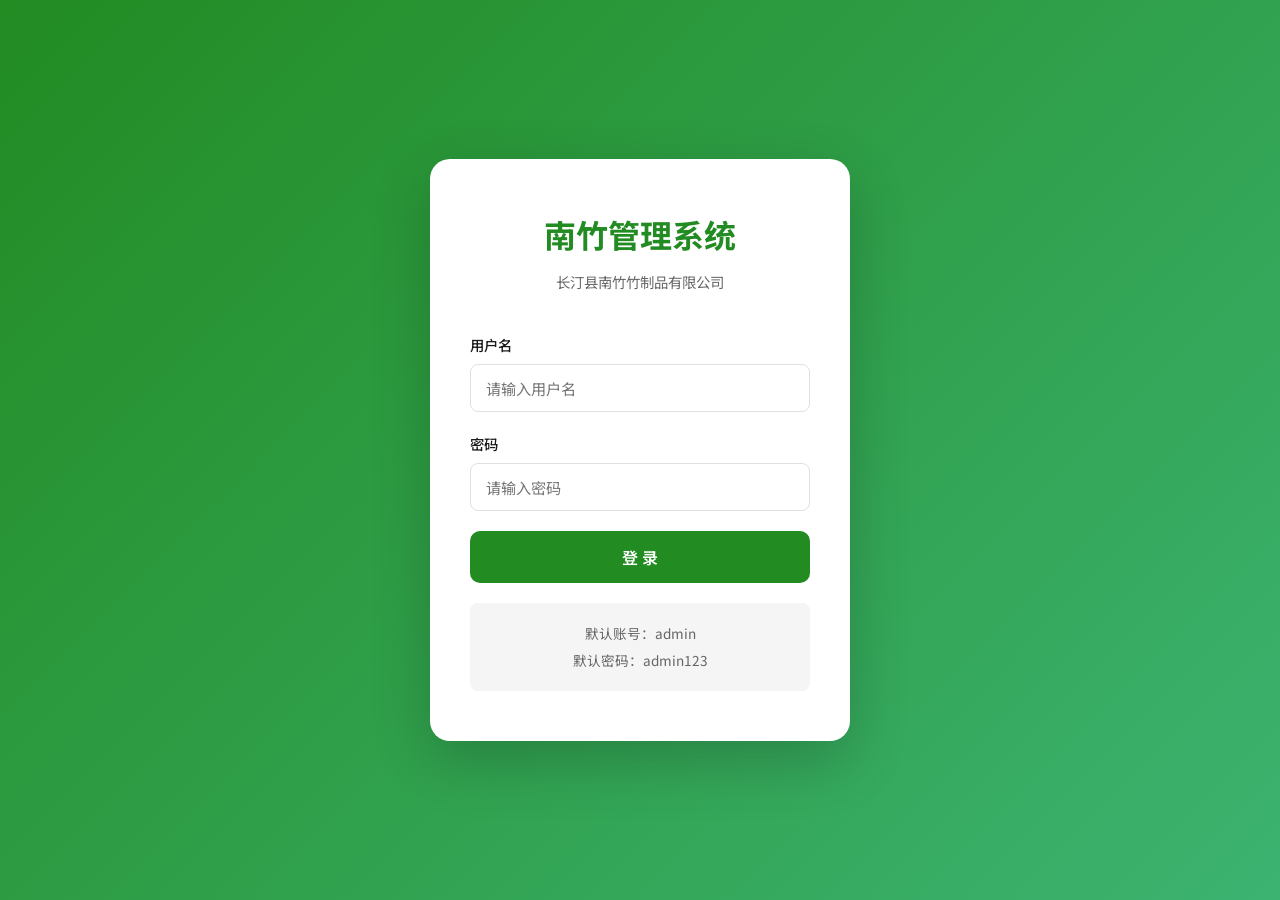
==== frontend/public/admin.html @ 1c734bc8 "Initial commit: 南竹竹制品企业官网和管理系统" ====
<!DOCTYPE html>
<html lang="zh-CN">
<head>
    <meta charset="UTF-8">
    <meta name="viewport" content="width=device-width, initial-scale=1.0">
    <title>南竹管理系统 - 管理后台</title>
    <link rel="preconnect" href="https://fonts.googleapis.com">
    <link rel="preconnect" href="https://fonts.gstatic.com" crossorigin>
    <link href="https://fonts.googleapis.com/css2?family=Noto+Sans+SC:wght@300;400;500;600;700&display=swap" rel="stylesheet">
    <link rel="stylesheet" href="admin-styles.css">
</head>
<body>
    <div id="loginPage" class="login-page">
        <div class="login-container">
            <div class="login-header">
                <h1>南竹管理系统</h1>
                <p>长汀县南竹竹制品有限公司</p>
            </div>
            <form id="loginForm" class="login-form">
                <div class="form-group">
                    <label for="username">用户名</label>
                    <input type="text" id="username" name="username" placeholder="请输入用户名" required>
                </div>
                <div class="form-group">
                    <label for="password">密码</label>
                    <input type="password" id="password" name="password" placeholder="请输入密码" required>
                </div>
                <button type="submit" class="login-btn">登 录</button>
                <div class="login-hint">
                    <p>默认账号：admin</p>
                    <p>默认密码：admin123</p>
                </div>
            </form>
        </div>
    </div>

    <div id="adminPage" class="admin-page hidden">
        <aside class="sidebar">
            <div class="sidebar-header">
                <h2>南竹管理</h2>
            </div>
            <nav class="sidebar-nav">
                <ul>
                    <li class="nav-item active" data-page="dashboard">
                        <span class="nav-icon">📊</span>
                        <span class="nav-text">仪表盘</span>
                    </li>
                    <li class="nav-item" data-page="products">
                        <span class="nav-icon">📦</span>
                        <span class="nav-text">产品管理</span>
                    </li>
                    <li class="nav-item" data-page="messages">
                        <span class="nav-icon">💬</span>
                        <span class="nav-text">留言管理</span>
                        <span class="badge" id="messageBadge">0</span>
                    </li>
                    <li class="nav-item" data-page="settings">
                        <span class="nav-icon">⚙️</span>
                        <span class="nav-text">系统设置</span>
                    </li>
                </ul>
            </nav>
            <div class="sidebar-footer">
                <button id="logoutBtn" class="logout-btn">
                    <span>🚪</span> 退出登录
                </button>
            </div>
        </aside>

        <main class="main-content">
            <header class="content-header">
                <h1 id="pageTitle">仪表盘</h1>
                <div class="header-actions">
                    <span class="current-time" id="currentTime"></span>
                </div>
            </header>

            <div class="content-body">
                <div id="dashboardPage" class="page-section active">
                    <div class="stats-grid">
                        <div class="stat-card">
                            <div class="stat-icon">📦</div>
                            <div class="stat-info">
                                <div class="stat-value" id="productCount">0</div>
                                <div class="stat-label">产品总数</div>
                            </div>
                        </div>
                        <div class="stat-card">
                            <div class="stat-icon">💬</div>
                            <div class="stat-info">
                                <div class="stat-value" id="messageCount">0</div>
                                <div class="stat-label">未处理留言</div>
                            </div>
                        </div>
                        <div class="stat-card">
                            <div class="stat-icon">👁️</div>
                            <div class="stat-info">
                                <div class="stat-value">1,234</div>
                                <div class="stat-label">本月访问</div>
                            </div>
                        </div>
                        <div class="stat-card">
                            <div class="stat-icon">⭐</div>
                            <div class="stat-info">
                                <div class="stat-value">98%</div>
                                <div class="stat-label">客户满意度</div>
                            </div>
                        </div>
                    </div>

                    <div class="dashboard-grid">
                        <div class="dashboard-card">
                            <h3>快捷操作</h3>
                            <div class="quick-actions">
                                <button class="quick-btn" onclick="navigateTo('products')"><span>➕</span> 添加产品</button>
                                <button class="quick-btn" onclick="navigateTo('messages')"><span>📧</span> 查看留言</button>
                            </div>
                        </div>

                        <div class="dashboard-card">
                            <h3>最新留言</h3>
                            <div id="latestMessages" class="latest-list"></div>
                        </div>

                        <div class="dashboard-card">
                            <h3>产品分类统计</h3>
                            <div id="categoryStats" class="category-list"></div>
                        </div>
                    </div>
                </div>

                <div id="productsPage" class="page-section">
                    <div class="page-toolbar">
                        <div class="toolbar-left">
                            <button class="toolbar-btn primary" onclick="showProductModal()">
                                <span>➕</span> 添加产品
                            </button>
                        </div>
                        <div class="toolbar-right">
                            <input type="text" id="productSearch" class="search-input" placeholder="搜索产品...">
                            <select id="categoryFilter" class="filter-select">
                                <option value="">全部分类</option>
                                <option value="kitchen">竹制厨具</option>
                                <option value="home">竹制家居</option>
                                <option value="craft">竹制工艺品</option>
                                <option value="office">办公用品</option>
                            </select>
                        </div>
                    </div>

                    <div class="table-container">
                        <table class="data-table">
                            <thead>
                                <tr>
                                    <th>ID</th>
                                    <th>产品图片</th>
                                    <th>产品名称</th>
                                    <th>分类</th>
                                    <th>价格</th>
                                    <th>描述</th>
                                    <th>操作</th>
                                </tr>
                            </thead>
                            <tbody id="productsTableBody"></tbody>
                        </table>
                    </div>
                </div>

                <div id="messagesPage" class="page-section">
                    <div class="page-toolbar">
                        <select id="messageFilter" class="filter-select">
                            <option value="">全部状态</option>
                            <option value="pending">待处理</option>
                            <option value="processed">已处理</option>
                        </select>
                        <input type="text" id="messageSearch" class="search-input" placeholder="搜索留言...">
                    </div>

                    <div class="table-container">
                        <table class="data-table">
                            <thead>
                                <tr>
                                    <th>ID</th>
                                    <th>姓名</th>
                                    <th>邮箱</th>
                                    <th>电话</th>
                                    <th>留言内容</th>
                                    <th>时间</th>
                                    <th>状态</th>
                                    <th>操作</th>
                                </tr>
                            </thead>
                            <tbody id="messagesTableBody"></tbody>
                        </table>
                    </div>
                </div>

                <div id="settingsPage" class="page-section">
                    <div class="settings-container">
                        <div class="settings-card">
                            <h3>账号设置</h3>
                            <form id="accountForm">
                                <div class="form-group">
                                    <label>当前用户名</label>
                                    <input type="text" value="admin" disabled>
                                </div>
                                <div class="form-group">
                                    <label for="currentPassword">当前密码</label>
                                    <input type="password" id="currentPassword" placeholder="请输入当前密码">
                                </div>
                                <div class="form-group">
                                    <label for="newPassword">新密码</label>
                                    <input type="password" id="newPassword" placeholder="请输入新密码">
                                </div>
                                <div class="form-group">
                                    <label for="confirmPassword">确认新密码</label>
                                    <input type="password" id="confirmPassword" placeholder="请再次输入新密码">
                                </div>
                                <button type="submit" class="save-btn">修改密码</button>
                            </form>
                        </div>

                        <div class="settings-card">
                            <h3>数据管理</h3>
                            <div class="data-actions">
                                <button class="toolbar-btn" onclick="exportData()"><span>📤</span> 导出数据</button>
                                <button class="toolbar-btn danger" onclick="clearMessages()"><span>🗑️</span> 清空留言</button>
                            </div>
                        </div>
                    </div>
                </div>
            </div>
        </main>
    </div>

    <div id="productModal" class="modal hidden">
        <div class="modal-content">
            <div class="modal-header">
                <h3 id="productModalTitle">添加产品</h3>
                <button class="modal-close" onclick="closeProductModal()">&times;</button>
            </div>
            <form id="productForm">
                <input type="hidden" id="productId">
                <div class="form-group">
                    <label for="productName">产品名称 *</label>
                    <input type="text" id="productName" required>
                </div>
                <div class="form-row">
                    <div class="form-group">
                        <label for="productCategory">产品分类 *</label>
                        <select id="productCategory" required>
                            <option value="">请选择</option>
                            <option value="kitchen">竹制厨具</option>
                            <option value="home">竹制家居</option>
                            <option value="craft">竹制工艺品</option>
                            <option value="office">办公用品</option>
                        </select>
                    </div>
                    <div class="form-group">
                        <label for="productPrice">价格 (元) *</label>
                        <input type="number" id="productPrice" step="0.01" required>
                    </div>
                </div>
                <div class="form-group">
                    <label for="productDescription">产品描述 *</label>
                    <textarea id="productDescription" rows="3" required></textarea>
                </div>
                <div class="form-group">
                    <label for="productImage">产品图片 URL *</label>
                    <input type="url" id="productImage" placeholder="https://..." required>
                </div>
                <div class="form-actions">
                    <button type="button" class="cancel-btn" onclick="closeProductModal()">取消</button>
                    <button type="submit" class="save-btn">保存</button>
                </div>
            </form>
        </div>
    </div>

    <div id="messageModal" class="modal hidden">
        <div class="modal-content">
            <div class="modal-header">
                <h3>留言详情</h3>
                <button class="modal-close" onclick="closeMessageModal()">&times;</button>
            </div>
            <div class="message-detail" id="messageDetail"></div>
            <div class="form-actions">
                <button class="cancel-btn" onclick="closeMessageModal()">关闭</button>
                <button class="save-btn" id="processMessageBtn" onclick="processMessage()">标记已处理</button>
            </div>
        </div>
    </div>

    <script src="admin-script.js"></script>
</body>
</html>
---- frontend/public/admin-styles.css ----
* {
    margin: 0;
    padding: 0;
    box-sizing: border-box;
}

:root {
    --primary-color: #228B22;
    --primary-dark: #1a6b1a;
    --secondary-color: #DEB887;
    --text-dark: #1a1a1a;
    --text-gray: #666666;
    --text-light: #999999;
    --light-gray: #f5f5f5;
    --border-color: #e0e0e0;
    --white: #ffffff;
    --danger: #dc3545;
    --success: #28a745;
    --warning: #ffc107;
}

body {
    font-family: 'Noto Sans SC', sans-serif;
    line-height: 1.6;
    color: var(--text-dark);
    background: var(--light-gray);
}

.hidden {
    display: none !important;
}

.login-page {
    min-height: 100vh;
    display: flex;
    justify-content: center;
    align-items: center;
    background: linear-gradient(135deg, #228B22 0%, #3CB371 100%);
    padding: 20px;
}

.login-container {
    background: var(--white);
    border-radius: 20px;
    padding: 50px 40px;
    width: 100%;
    max-width: 420px;
    box-shadow: 0 20px 60px rgba(0, 0, 0, 0.2);
}

.login-header {
    text-align: center;
    margin-bottom: 40px;
}

.login-header h1 {
    font-size: 2rem;
    color: var(--primary-color);
    margin-bottom: 10px;
}

.login-header p {
    color: var(--text-gray);
    font-size: 0.9rem;
}

.login-form .form-group {
    margin-bottom: 20px;
}

.login-form label {
    display: block;
    margin-bottom: 8px;
    color: var(--text-dark);
    font-weight: 500;
    font-size: 0.9rem;
}

.login-form input {
    width: 100%;
    padding: 14px 16px;
    border: 2px solid var(--border-color);
    border-radius: 10px;
    font-size: 1rem;
    font-family: 'Noto Sans SC', sans-serif;
    transition: border-color 0.3s ease;
}

.login-form input:focus {
    outline: none;
    border-color: var(--primary-color);
}

.login-btn {
    width: 100%;
    padding: 14px;
    background: var(--primary-color);
    color: var(--white);
    border: none;
    border-radius: 10px;
    font-size: 1rem;
    font-weight: 600;
    cursor: pointer;
    transition: background 0.3s ease;
    font-family: 'Noto Sans SC', sans-serif;
}

.login-btn:hover {
    background: var(--primary-dark);
}

.login-hint {
    margin-top: 20px;
    padding: 15px;
    background: var(--light-gray);
    border-radius: 8px;
    text-align: center;
}

.login-hint p {
    color: var(--text-gray);
    font-size: 0.85rem;
    margin: 5px 0;
}

.admin-page {
    display: flex;
    min-height: 100vh;
}

.sidebar {
    width: 260px;
    background: var(--white);
    border-right: 1px solid var(--border-color);
    display: flex;
    flex-direction: column;
    position: fixed;
    height: 100vh;
    z-index: 100;
}

.sidebar-header {
    padding: 25px 20px;
    border-bottom: 1px solid var(--border-color);
}

.sidebar-header h2 {
    font-size: 1.3rem;
    color: var(--primary-color);
    font-weight: 700;
}

.sidebar-nav {
    flex: 1;
    overflow-y: auto;
}

.sidebar-nav ul {
    list-style: none;
    padding: 15px 0;
}

.nav-item {
    display: flex;
    align-items: center;
    padding: 14px 20px;
    cursor: pointer;
    transition: all 0.3s ease;
    position: relative;
    color: var(--text-gray);
}

.nav-item:hover {
    background: var(--light-gray);
    color: var(--primary-color);
}

.nav-item.active {
    background: rgba(34, 139, 34, 0.1);
    color: var(--primary-color);
}

.nav-item.active::before {
    content: '';
    position: absolute;
    left: 0;
    top: 0;
    bottom: 0;
    width: 4px;
    background: var(--primary-color);
}

.nav-icon {
    font-size: 1.2rem;
    margin-right: 12px;
}

.nav-text {
    font-size: 0.95rem;
    font-weight: 500;
}

.badge {
    background: var(--danger);
    color: var(--white);
    padding: 2px 8px;
    border-radius: 10px;
    font-size: 0.75rem;
    margin-left: auto;
}

.sidebar-footer {
    padding: 20px;
    border-top: 1px solid var(--border-color);
}

.logout-btn {
    width: 100%;
    padding: 12px;
    background: var(--light-gray);
    border: none;
    border-radius: 8px;
    cursor: pointer;
    font-size: 0.9rem;
    font-weight: 500;
    color: var(--text-gray);
    transition: all 0.3s ease;
    font-family: 'Noto Sans SC', sans-serif;
}

.logout-btn:hover {
    background: var(--danger);
    color: var(--white);
}

.main-content {
    flex: 1;
    margin-left: 260px;
    min-height: 100vh;
}

.content-header {
    background: var(--white);
    padding: 20px 30px;
    border-bottom: 1px solid var(--border-color);
    display: flex;
    justify-content: space-between;
    align-items: center;
    position: sticky;
    top: 0;
    z-index: 50;
}

.content-header h1 {
    font-size: 1.5rem;
    color: var(--text-dark);
}

.current-time {
    color: var(--text-gray);
    font-size: 0.9rem;
}

.content-body {
    padding: 30px;
}

.page-section {
    display: none;
}

.page-section.active {
    display: block;
}

.stats-grid {
    display: grid;
    grid-template-columns: repeat(auto-fit, minmax(240px, 1fr));
    gap: 20px;
    margin-bottom: 30px;
}

.stat-card {
    background: var(--white);
    padding: 25px;
    border-radius: 12px;
    display: flex;
    align-items: center;
    box-shadow: 0 2px 10px rgba(0, 0, 0, 0.05);
}

.stat-icon {
    font-size: 2.5rem;
    margin-right: 20px;
}

.stat-value {
    font-size: 2rem;
    font-weight: 700;
    color: var(--primary-color);
    line-height: 1.2;
}

.stat-label {
    color: var(--text-gray);
    font-size: 0.9rem;
}

.dashboard-grid {
    display: grid;
    grid-template-columns: repeat(auto-fit, minmax(350px, 1fr));
    gap: 20px;
}

.dashboard-card {
    background: var(--white);
    padding: 25px;
    border-radius: 12px;
    box-shadow: 0 2px 10px rgba(0, 0, 0, 0.05);
}

.dashboard-card h3 {
    font-size: 1.1rem;
    color: var(--text-dark);
    margin-bottom: 20px;
    padding-bottom: 15px;
    border-bottom: 2px solid var(--light-gray);
}

.quick-actions {
    display: flex;
    gap: 10px;
    flex-wrap: wrap;
}

.quick-btn {
    padding: 12px 20px;
    background: var(--light-gray);
    border: none;
    border-radius: 8px;
    cursor: pointer;
    font-size: 0.9rem;
    font-weight: 500;
    transition: all 0.3s ease;
    font-family: 'Noto Sans SC', sans-serif;
}

.quick-btn:hover {
    background: var(--primary-color);
    color: var(--white);
}

.quick-btn span {
    margin-right: 8px;
}

.latest-list {
    max-height: 300px;
    overflow-y: auto;
}

.latest-item {
    padding: 12px;
    border-bottom: 1px solid var(--light-gray);
    cursor: pointer;
    transition: background 0.3s ease;
}

.latest-item:hover {
    background: var(--light-gray);
}

.latest-item:last-child {
    border-bottom: none;
}

.latest-item .name {
    font-weight: 600;
    color: var(--text-dark);
    margin-bottom: 5px;
}

.latest-item .content {
    font-size: 0.85rem;
    color: var(--text-gray);
    display: -webkit-box;
    -webkit-line-clamp: 2;
    -webkit-box-orient: vertical;
    overflow: hidden;
}

.empty-text {
    text-align: center;
    color: var(--text-light);
    padding: 40px 20px;
}

.category-list {
    display: flex;
    flex-direction: column;
    gap: 12px;
}

.category-item {
    display: flex;
    justify-content: space-between;
    align-items: center;
    padding: 12px 15px;
    background: var(--light-gray);
    border-radius: 8px;
}

.category-name {
    color: var(--text-dark);
    font-weight: 500;
}

.category-count {
    color: var(--primary-color);
    font-weight: 700;
    font-size: 1.1rem;
}

.page-toolbar {
    display: flex;
    justify-content: space-between;
    align-items: center;
    margin-bottom: 20px;
    flex-wrap: wrap;
    gap: 15px;
}

.toolbar-left,
.toolbar-right {
    display: flex;
    gap: 10px;
    align-items: center;
}

.toolbar-btn {
    padding: 10px 20px;
    background: var(--white);
    border: 1px solid var(--border-color);
    border-radius: 8px;
    cursor: pointer;
    font-size: 0.9rem;
    font-weight: 500;
    transition: all 0.3s ease;
    font-family: 'Noto Sans SC', sans-serif;
}

.toolbar-btn:hover {
    border-color: var(--primary-color);
    color: var(--primary-color);
}

.toolbar-btn.primary {
    background: var(--primary-color);
    border-color: var(--primary-color);
    color: var(--white);
}

.toolbar-btn.primary:hover {
    background: var(--primary-dark);
}

.toolbar-btn.danger {
    background: var(--danger);
    border-color: var(--danger);
    color: var(--white);
}

.toolbar-btn.danger:hover {
    background: #c82333;
}

.toolbar-btn span {
    margin-right: 6px;
}

.search-input {
    padding: 10px 15px;
    border: 1px solid var(--border-color);
    border-radius: 8px;
    font-size: 0.9rem;
    width: 200px;
    font-family: 'Noto Sans SC', sans-serif;
}

.search-input:focus {
    outline: none;
    border-color: var(--primary-color);
}

.filter-select {
    padding: 10px 15px;
    border: 1px solid var(--border-color);
    border-radius: 8px;
    font-size: 0.9rem;
    background: var(--white);
    cursor: pointer;
    font-family: 'Noto Sans SC', sans-serif;
}

.filter-select:focus {
    outline: none;
    border-color: var(--primary-color);
}

.table-container {
    background: var(--white);
    border-radius: 12px;
    overflow: hidden;
    box-shadow: 0 2px 10px rgba(0, 0, 0, 0.05);
}

.data-table {
    width: 100%;
    border-collapse: collapse;
}

.data-table thead {
    background: var(--light-gray);
}

.data-table th {
    padding: 15px 12px;
    text-align: left;
    font-weight: 600;
    color: var(--text-dark);
    font-size: 0.9rem;
    border-bottom: 2px solid var(--border-color);
}

.data-table td {
    padding: 15px 12px;
    border-bottom: 1px solid var(--light-gray);
    color: var(--text-gray);
    font-size: 0.9rem;
}

.data-table tbody tr:hover {
    background: rgba(34, 139, 34, 0.02);
}

.data-table .product-thumb {
    width: 60px;
    height: 60px;
    object-fit: cover;
    border-radius: 8px;
}

.data-table .action-btn {
    padding: 6px 12px;
    margin: 0 3px;
    background: var(--light-gray);
    border: none;
    border-radius: 6px;
    cursor: pointer;
    font-size: 0.8rem;
    transition: all 0.3s ease;
    font-family: 'Noto Sans SC', sans-serif;
}

.data-table .action-btn:hover {
    background: var(--primary-color);
    color: var(--white);
}

.data-table .action-btn.delete {
    background: rgba(220, 53, 69, 0.1);
    color: var(--danger);
}

.data-table .action-btn.delete:hover {
    background: var(--danger);
    color: var(--white);
}

.status-badge {
    display: inline-block;
    padding: 4px 12px;
    border-radius: 12px;
    font-size: 0.8rem;
    font-weight: 500;
}

.status-badge.pending {
    background: rgba(255, 193, 7, 0.1);
    color: var(--warning);
}

.status-badge.processed {
    background: rgba(40, 167, 69, 0.1);
    color: var(--success);
}

.settings-container {
    max-width: 900px;
}

.settings-card {
    background: var(--white);
    padding: 30px;
    border-radius: 12px;
    margin-bottom: 20px;
    box-shadow: 0 2px 10px rgba(0, 0, 0, 0.05);
}

.settings-card h3 {
    font-size: 1.1rem;
    color: var(--text-dark);
    margin-bottom: 25px;
    padding-bottom: 15px;
    border-bottom: 2px solid var(--light-gray);
}

.form-row {
    display: grid;
    grid-template-columns: repeat(auto-fit, minmax(250px, 1fr));
    gap: 20px;
}

.form-group {
    margin-bottom: 20px;
}

.form-group label {
    display: block;
    margin-bottom: 8px;
    color: var(--text-dark);
    font-weight: 500;
    font-size: 0.9rem;
}

.form-group input,
.form-group select,
.form-group textarea {
    width: 100%;
    padding: 12px 15px;
    border: 1px solid var(--border-color);
    border-radius: 8px;
    font-size: 0.95rem;
    font-family: 'Noto Sans SC', sans-serif;
    transition: border-color 0.3s ease;
}

.form-group input:focus,
.form-group select:focus,
.form-group textarea:focus {
    outline: none;
    border-color: var(--primary-color);
}

.form-group textarea {
    resize: vertical;
}

.form-actions {
    display: flex;
    justify-content: flex-end;
    gap: 10px;
    margin-top: 25px;
}

.save-btn {
    padding: 12px 30px;
    background: var(--primary-color);
    color: var(--white);
    border: none;
    border-radius: 8px;
    font-size: 0.95rem;
    font-weight: 600;
    cursor: pointer;
    transition: background 0.3s ease;
    font-family: 'Noto Sans SC', sans-serif;
}

.save-btn:hover {
    background: var(--primary-dark);
}

.cancel-btn {
    padding: 12px 30px;
    background: var(--white);
    color: var(--text-gray);
    border: 1px solid var(--border-color);
    border-radius: 8px;
    font-size: 0.95rem;
    font-weight: 500;
    cursor: pointer;
    transition: all 0.3s ease;
    font-family: 'Noto Sans SC', sans-serif;
}

.cancel-btn:hover {
    border-color: var(--text-gray);
    color: var(--text-dark);
}

.data-actions {
    display: flex;
    gap: 15px;
}

.modal {
    position: fixed;
    top: 0;
    left: 0;
    right: 0;
    bottom: 0;
    background: rgba(0, 0, 0, 0.5);
    display: flex;
    justify-content: center;
    align-items: center;
    z-index: 1000;
    padding: 20px;
}

.modal-content {
    background: var(--white);
    border-radius: 16px;
    padding: 30px;
    width: 100%;
    max-width: 600px;
    max-height: 90vh;
    overflow-y: auto;
}

.modal-header {
    display: flex;
    justify-content: space-between;
    align-items: center;
    margin-bottom: 25px;
    padding-bottom: 15px;
    border-bottom: 2px solid var(--light-gray);
}

.modal-header h3 {
    font-size: 1.2rem;
    color: var(--text-dark);
}

.modal-close {
    width: 35px;
    height: 35px;
    background: var(--light-gray);
    border: none;
    border-radius: 50%;
    font-size: 1.5rem;
    cursor: pointer;
    color: var(--text-gray);
    transition: all 0.3s ease;
    line-height: 1;
}

.modal-close:hover {
    background: var(--danger);
    color: var(--white);
}

.message-detail {
    padding: 20px;
    background: var(--light-gray);
    border-radius: 10px;
    margin-bottom: 20px;
}

.message-detail p {
    margin-bottom: 12px;
    color: var(--text-dark);
}

.message-detail p strong {
    color: var(--text-gray);
    font-weight: 500;
}

.message-detail .message-content {
    margin-top: 15px;
    padding: 15px;
    background: var(--white);
    border-radius: 8px;
    line-height: 1.8;
}

@media (max-width: 768px) {
    .sidebar {
        width: 100%;
        height: auto;
        position: relative;
    }

    .sidebar-nav {
        display: flex;
        overflow-x: auto;
    }

    .sidebar-nav ul {
        display: flex;
        padding: 0;
    }

    .nav-item {
        flex-direction: column;
        padding: 10px 15px;
        white-space: nowrap;
    }

    .nav-text {
        font-size: 0.8rem;
    }

    .badge {
        position: absolute;
        top: 5px;
        right: 5px;
        font-size: 0.65rem;
        padding: 1px 5px;
    }

    .sidebar-footer {
        display: none;
    }

    .main-content {
        margin-left: 0;
    }

    .content-body {
        padding: 20px 15px;
    }

    .stats-grid {
        grid-template-columns: 1fr;
    }

    .dashboard-grid {
        grid-template-columns: 1fr;
    }

    .page-toolbar {
        flex-direction: column;
        align-items: stretch;
    }

    .toolbar-left,
    .toolbar-right {
        flex-wrap: wrap;
    }

    .search-input {
        width: 100%;
    }

    .table-container {
        overflow-x: auto;
    }

    .data-table {
        min-width: 800px;
    }

    .settings-card {
        padding: 20px;
    }

    .form-row {
        grid-template-columns: 1fr;
    }

    .data-actions {
        flex-direction: column;
    }
}
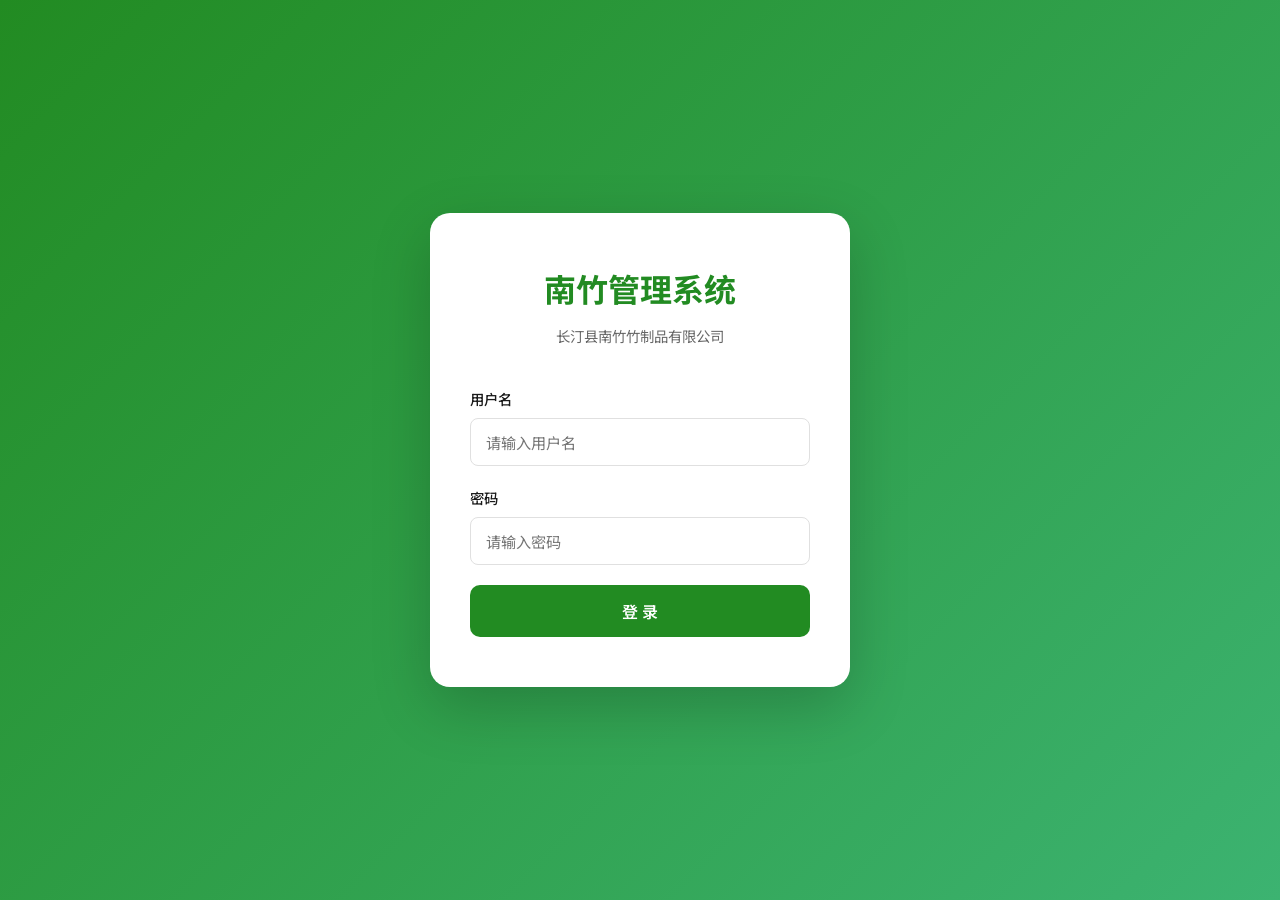
==== commit de9b666f: "安全优化：移除登录页面默认密码提示" ====
--- a/frontend/public/admin.html
+++ b/frontend/public/admin.html
@@ -26,10 +26,6 @@
                     <input type="password" id="password" name="password" placeholder="请输入密码" required>
                 </div>
                 <button type="submit" class="login-btn">登 录</button>
-                <div class="login-hint">
-                    <p>默认账号：admin</p>
-                    <p>默认密码：admin123</p>
-                </div>
             </form>
         </div>
     </div>
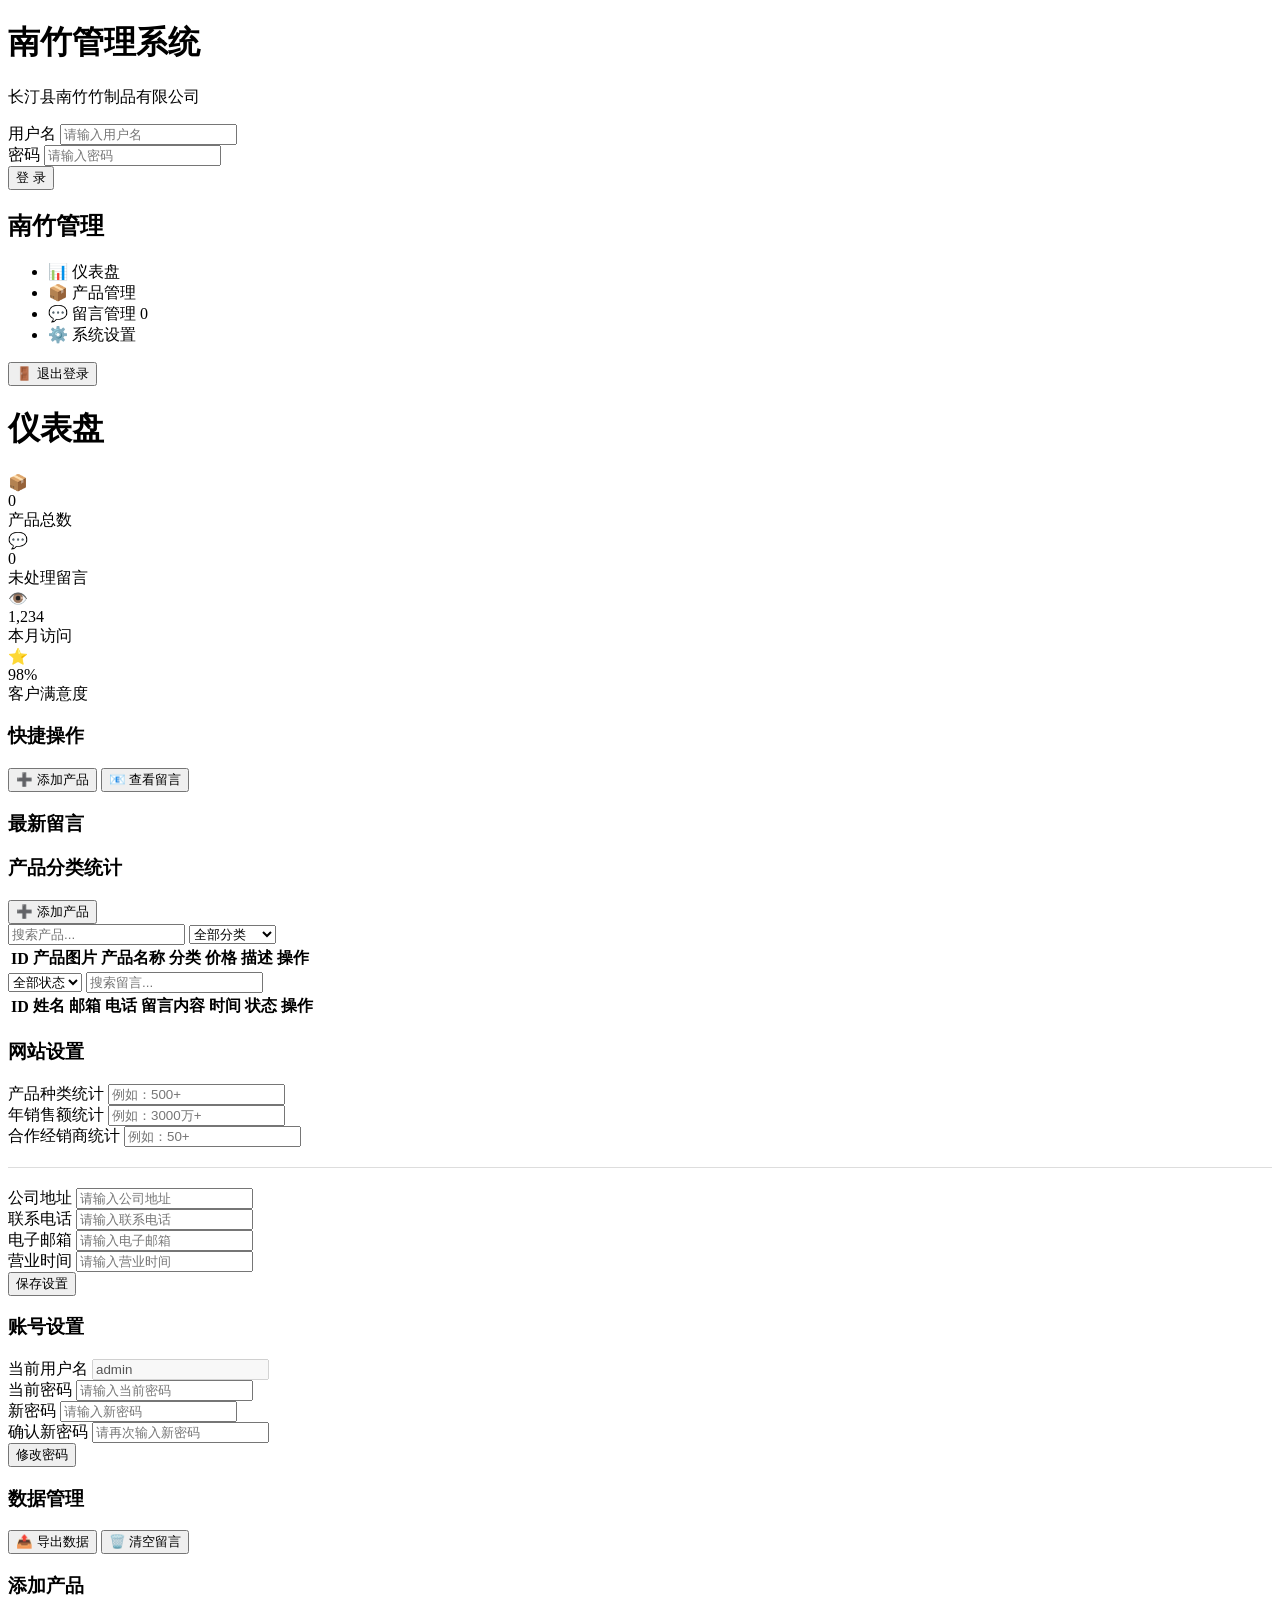
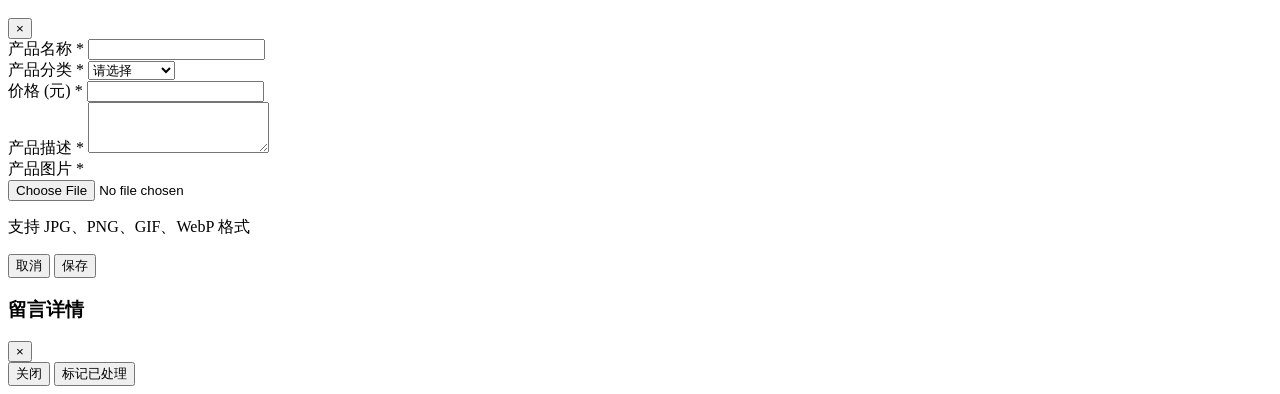
==== commit 08480174: "优化产品详情页按钮样式，调整比例为3:2，添加渐变背景和悬停动画" ====
--- a/frontend/public/admin.html
+++ b/frontend/public/admin.html
@@ -7,7 +7,7 @@
     <link rel="preconnect" href="https://fonts.googleapis.com">
     <link rel="preconnect" href="https://fonts.gstatic.com" crossorigin>
     <link href="https://fonts.googleapis.com/css2?family=Noto+Sans+SC:wght@300;400;500;600;700&display=swap" rel="stylesheet">
-    <link rel="stylesheet" href="admin-styles.css">
+    <link rel="stylesheet" href="/assets/admin-styles.css?v=1.0.2">
 </head>
 <body>
     <div id="loginPage" class="login-page">
@@ -194,6 +194,42 @@
                 <div id="settingsPage" class="page-section">
                     <div class="settings-container">
                         <div class="settings-card">
+                            <h3>网站设置</h3>
+                            <form id="siteSettingsForm">
+                                <div class="form-group">
+                                    <label for="statProductCount">产品种类统计</label>
+                                    <input type="text" id="statProductCount" placeholder="例如：500+">
+                                </div>
+                                <div class="form-group">
+                                    <label for="statSalesAmount">年销售额统计</label>
+                                    <input type="text" id="statSalesAmount" placeholder="例如：3000万+">
+                                </div>
+                                <div class="form-group">
+                                    <label for="statDealerCount">合作经销商统计</label>
+                                    <input type="text" id="statDealerCount" placeholder="例如：50+">
+                                </div>
+                                <hr style="margin: 20px 0; border: none; border-top: 1px solid #ddd;">
+                                <div class="form-group">
+                                    <label for="contactAddress">公司地址</label>
+                                    <input type="text" id="contactAddress" placeholder="请输入公司地址">
+                                </div>
+                                <div class="form-group">
+                                    <label for="contactPhone">联系电话</label>
+                                    <input type="text" id="contactPhone" placeholder="请输入联系电话">
+                                </div>
+                                <div class="form-group">
+                                    <label for="contactEmail">电子邮箱</label>
+                                    <input type="text" id="contactEmail" placeholder="请输入电子邮箱">
+                                </div>
+                                <div class="form-group">
+                                    <label for="contactHours">营业时间</label>
+                                    <input type="text" id="contactHours" placeholder="请输入营业时间">
+                                </div>
+                                <button type="submit" class="save-btn">保存设置</button>
+                            </form>
+                        </div>
+                        
+                        <div class="settings-card">
                             <h3>账号设置</h3>
                             <form id="accountForm">
                                 <div class="form-group">
@@ -262,8 +298,13 @@
                     <textarea id="productDescription" rows="3" required></textarea>
                 </div>
                 <div class="form-group">
-                    <label for="productImage">产品图片 URL *</label>
-                    <input type="url" id="productImage" placeholder="https://..." required>
+                    <label for="productImage">产品图片 *</label>
+                    <div class="image-upload-container">
+                        <input type="file" id="productImage" accept="image/*" required onchange="handleImageUpload(this)">
+                        <input type="hidden" id="productImageUrl">
+                        <div id="imagePreview" class="image-preview"></div>
+                        <p class="upload-hint">支持 JPG、PNG、GIF、WebP 格式</p>
+                    </div>
                 </div>
                 <div class="form-actions">
                     <button type="button" class="cancel-btn" onclick="closeProductModal()">取消</button>
@@ -287,6 +328,6 @@
         </div>
     </div>
 
-    <script src="admin-script.js"></script>
+    <script src="/assets/admin-script.js?v=1.0.2"></script>
 </body>
-</html>+</html>
